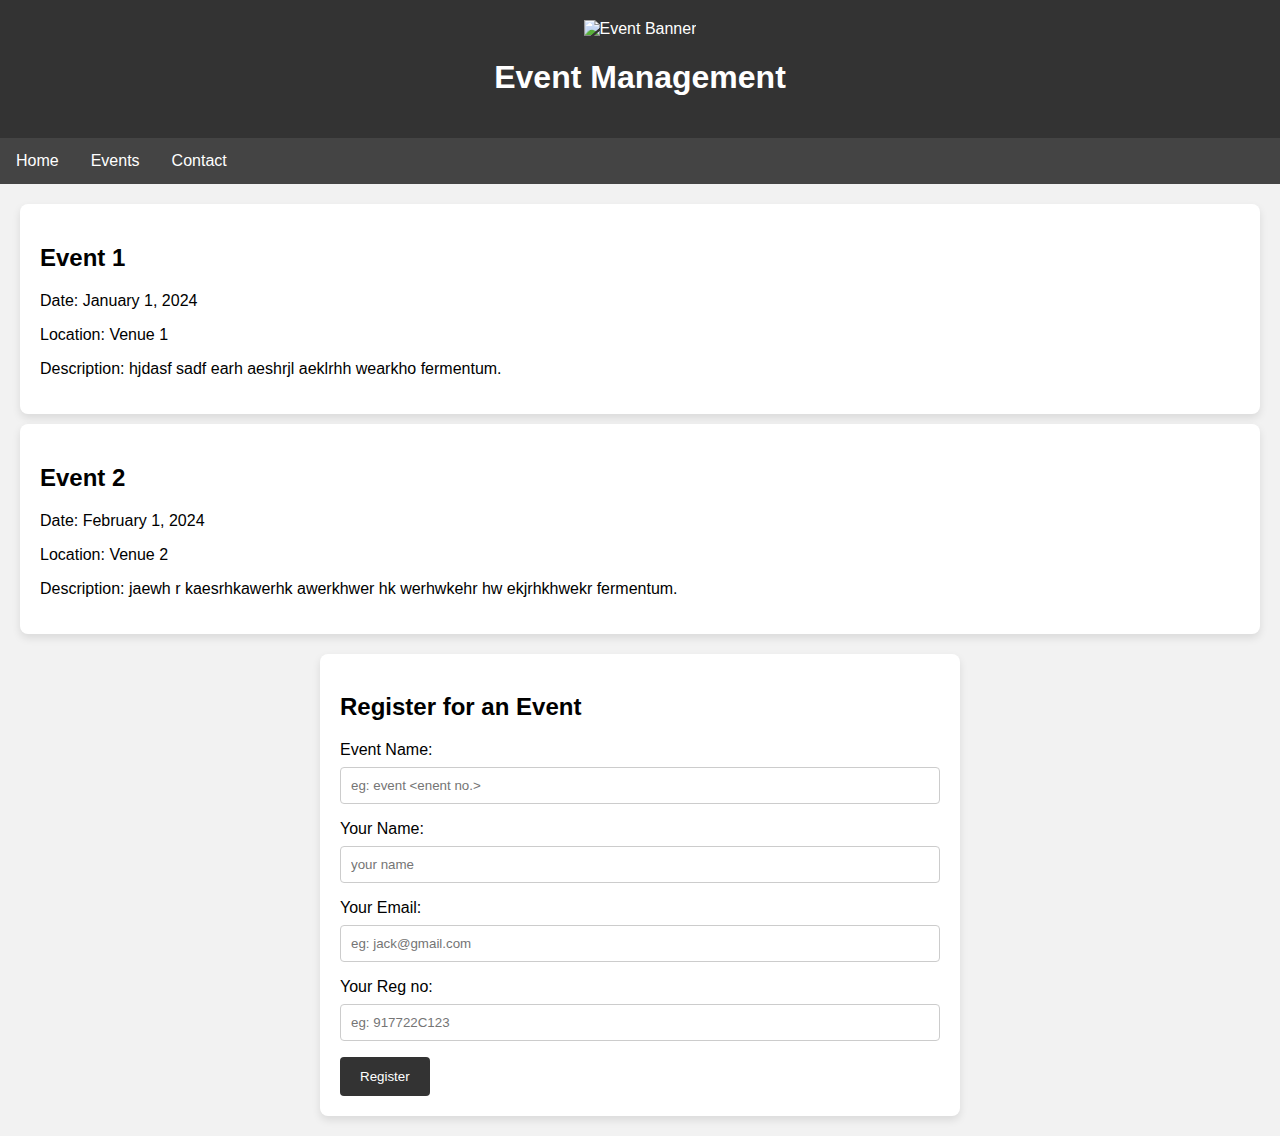
==== activity_8-2-24/index.html @ af076316 "activity 8 2 24" ====
<!DOCTYPE html>
<html lang="en">

<head>
    <meta charset="UTF-8">
    <meta name="viewport" content="width=device-width, initial-scale=1.0">
    <title>Event Management</title>
    <link rel="stylesheet" href="style.css">
</head>

<body>

    <header>
        <img src="event_banner.jpg" alt="Event Banner">
        <h1>Event Management</h1>
    </header>

    <nav>
        <a href="#">Home</a>
        <a href="#">Events</a>
        <a href="#">Contact</a>
    </nav>

    <ul>
        <li>
            <h2>Event 1</h2>
            <p>Date: January 1, 2024</p>
            <p>Location: Venue 1</p>
            <p>Description: hjdasf sadf earh aeshrjl aeklrhh wearkho
                fermentum.</p>
        </li>
        <li>
            <h2>Event 2</h2>
            <p>Date: February 1, 2024</p>
            <p>Location: Venue 2</p>
            <p>Description: jaewh r kaesrhkawerhk awerkhwer hk werhwkehr hw ekjrhkhwekr
                fermentum.</p>
        </li>
    </ul>

    <form>
        <h2>Register for an Event</h2>
        <label for="eventName">Event Name:</label>
        <input type="text" id="eventName" name="eventName" placeholder="eg: event <enent no.>" required>

        <label for="name">Your Name:</label>
        <input type="text" id="name" name="name" required placeholder="your name">

        <label for="email">Your Email:</label>
        <input type="email" id="email" name="email" placeholder="eg: jack@gmail.com" required>

        <label for="reg"  >Your Reg no:</label>
        <input type="text" id="reg" name="name" pattern="[0-9]{6}[A-Z]{1}[0-9]{3}" placeholder="eg: 917722C123" required>


        <button type="submit">Register</button>
    </form>

</body>

</html>
---- activity_8-2-24/style.css ----
body {
    font-family: Arial, sans-serif;
    margin: 0;
    padding: 0;
    background-color: #f2f2f2;
}

header {
    background-color: #333;
    color: #fff;
    text-align: center;
    padding: 20px 0;
}

header img {
    max-width: 100%;
    height: auto;
}

nav {
    background-color: #444;
    overflow: hidden;
}

nav a {
    float: left;
    display: block;
    color: #fff;
    text-align: center;
    padding: 14px 16px;
    text-decoration: none;
}

nav a:hover {
    background-color: #ddd;
    color: #333;
}

ul {
    list-style-type: none;
    padding: 0;
    margin: 20px;
}

li {
    background-color: #fff;
    margin: 10px 0;
    padding: 20px;
    border-radius: 8px;
    box-shadow: 0 4px 8px rgba(0, 0, 0, 0.1);
}

form {
    max-width: 600px;
    margin: 20px auto;
    background-color: #fff;
    padding: 20px;
    border-radius: 8px;
    box-shadow: 0 4px 8px rgba(0, 0, 0, 0.1);
}

label {
    display: block;
    margin-bottom: 8px;
}

input,
select,
textarea {
    width: 100%;
    padding: 10px;
    margin-bottom: 16px;
    border: 1px solid #ccc;
    border-radius: 4px;
    box-sizing: border-box;
}

button {
    background-color: #333;
    color: #fff;
    padding: 12px 20px;
    border: none;
    border-radius: 4px;
    cursor: pointer;
}

button:hover {
    background-color: #555;
}
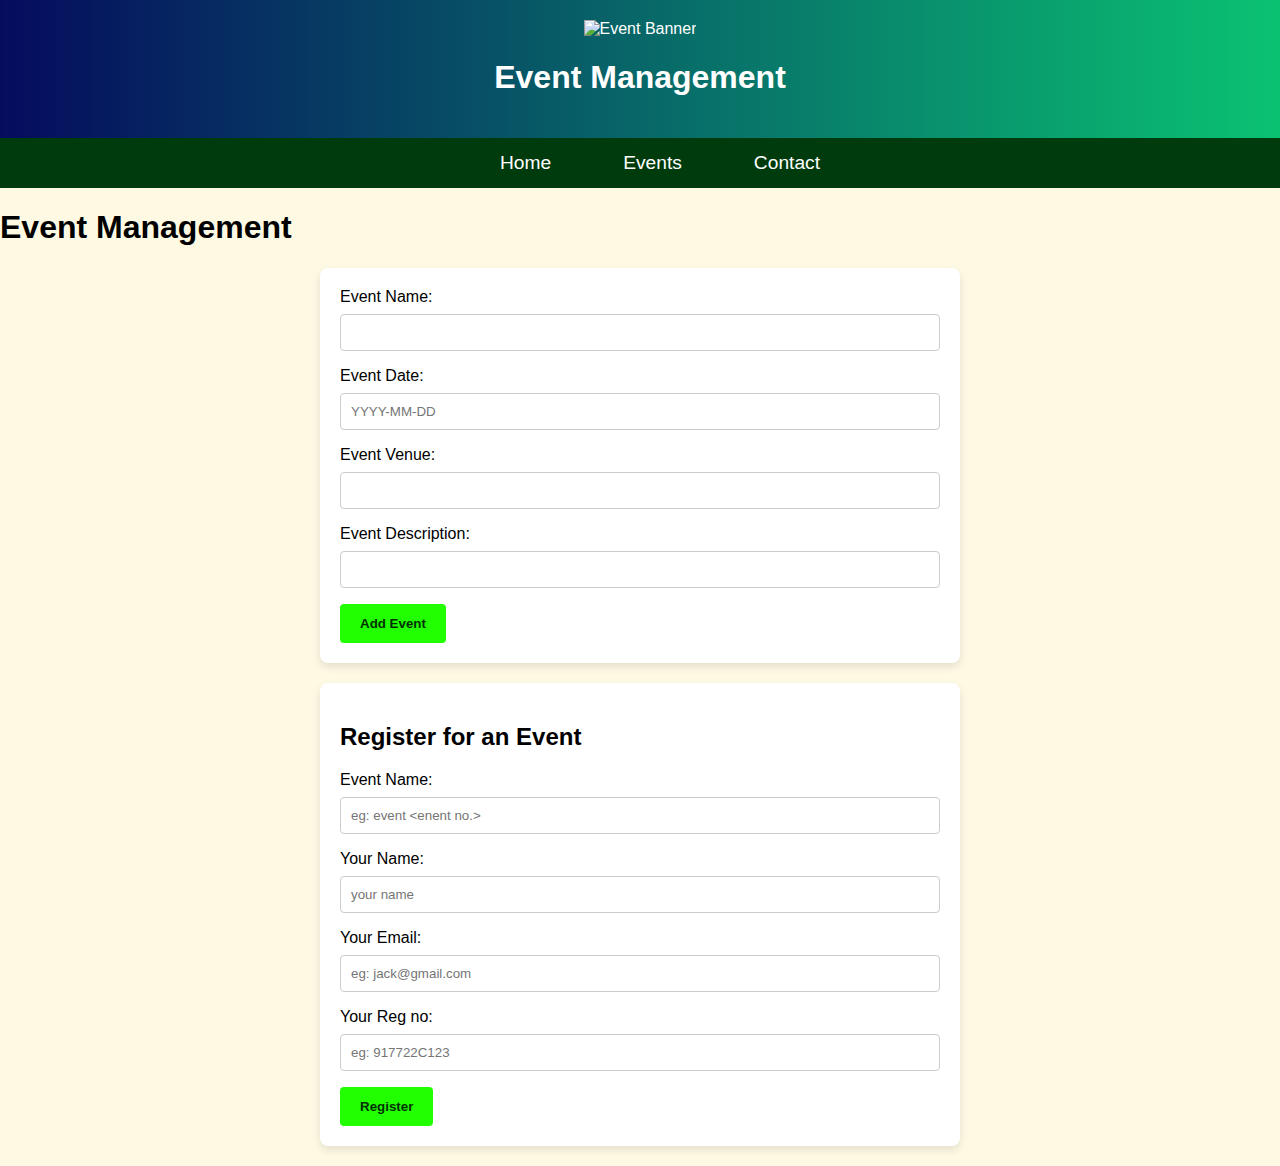
==== commit e07382b6: "exp 1 and 2 comleted :)" ====
--- a/activity_8-2-24/index.html
+++ b/activity_8-2-24/index.html
@@ -20,23 +20,66 @@
         <a href="#">Events</a>
         <a href="#">Contact</a>
     </nav>
+    <ul id="eventList"></ul>
+   
 
-    <ul>
-        <li>
-            <h2>Event 1</h2>
-            <p>Date: January 1, 2024</p>
-            <p>Location: Venue 1</p>
-            <p>Description: hjdasf sadf earh aeshrjl aeklrhh wearkho
-                fermentum.</p>
-        </li>
-        <li>
-            <h2>Event 2</h2>
-            <p>Date: February 1, 2024</p>
-            <p>Location: Venue 2</p>
-            <p>Description: jaewh r kaesrhkawerhk awerkhwer hk werhwkehr hw ekjrhkhwekr
-                fermentum.</p>
-        </li>
-    </ul>
+    <div class="container">
+        <h1>Event Management</h1>
+        <form id="eventForm">
+            <label for="eventName">Event Name:</label>
+            <input type="text" id="eventName" required>
+            <label for="eventDate">Event Date:</label>
+            <input type="text" id="eventDate" placeholder="YYYY-MM-DD" required>
+            <label for="eventVenue">Event Venue:</label>
+            <input type="text" id="eventVenue" required>
+            <label for="eventDes">Event Description:</label>
+            <input type="text" id="eventDes" required>
+
+            <button type="submit">Add Event</button>
+            
+        </form>
+        <!-- <ul id="eventList"></ul> -->
+    </div>
+
+    <script>
+        const eventForm = document.getElementById('eventForm');
+        const eventNameInput = document.getElementById('eventName');
+        const eventDateInput = document.getElementById('eventDate');
+        const eventVenueInput = document.getElementById('eventVenue');
+        const eventDesInput = document.getElementById('eventDes');
+        const eventList = document.getElementById('eventList');
+
+        eventForm.addEventListener('submit', function (e) {
+            e.preventDefault();
+            const eventName = eventNameInput.value;
+            const eventDate = eventDateInput.value;
+            const eventVenue = eventVenueInput.value;
+            const eventDes = eventDesInput.value;
+
+            if (eventName.trim() && eventDate.trim() && eventVenue.trim() && eventDes.trim()) {
+                addEvent(eventName, eventDate,eventVenue,eventDes);
+                eventNameInput.value = '';
+                eventDateInput.value = '';
+            }
+        });
+
+        function addEvent(name, date,Venue,Description) {
+            const li = document.createElement('li');
+            li.innerHTML = `
+                <h2>Event Name: ${name}</h2>
+                <p>Date: ${date}</p>
+                <p>Location: ${Venue}</p>
+                <p>Description: ${Description}</p>
+                
+            `;
+            eventList.appendChild(li);
+        }
+
+        function deleteEvent(btn) {
+            const li = btn.parentElement;
+            li.remove();
+        }
+    </script>
 
     <form>
         <h2>Register for an Event</h2>
--- a/activity_8-2-24/style.css
+++ b/activity_8-2-24/style.css
@@ -2,11 +2,12 @@
     font-family: Arial, sans-serif;
     margin: 0;
     padding: 0;
-    background-color: #f2f2f2;
+    background-color: rgba(253, 243, 199, 0.505);
 }
 
 header {
-    background-color: #333;
+    background:  linear-gradient(90deg,rgb(5, 12, 94) ,hsl(154, 90%, 40%));
+    /* background-color: rgb(206, 0, 165); */
     color: #fff;
     text-align: center;
     padding: 20px 0;
@@ -18,22 +19,29 @@
 }
 
 nav {
-    background-color: #444;
+    display: flex;
+    justify-content: center;
+    background-color: rgb(0, 59, 14);
     overflow: hidden;
+    align-items: center;
 }
 
 nav a {
     float: left;
     display: block;
     color: #fff;
+    margin-left: 40px;
     text-align: center;
     padding: 14px 16px;
+    font-size: 1.2em;
     text-decoration: none;
+    transition: 200ms;
 }
 
 nav a:hover {
-    background-color: #ddd;
-    color: #333;
+    font-size: x-large;
+    /* color: #333; */
+
 }
 
 ul {
@@ -76,8 +84,9 @@
 }
 
 button {
-    background-color: #333;
-    color: #fff;
+    background-color: rgb(34, 255, 0);
+    color: rgb(1, 49, 0);
+    font-weight: 600;
     padding: 12px 20px;
     border: none;
     border-radius: 4px;
@@ -85,5 +94,6 @@
 }
 
 button:hover {
-    background-color: #555;
+    background-color: rgb(97, 88, 88);
+    color: #ddd;
 }